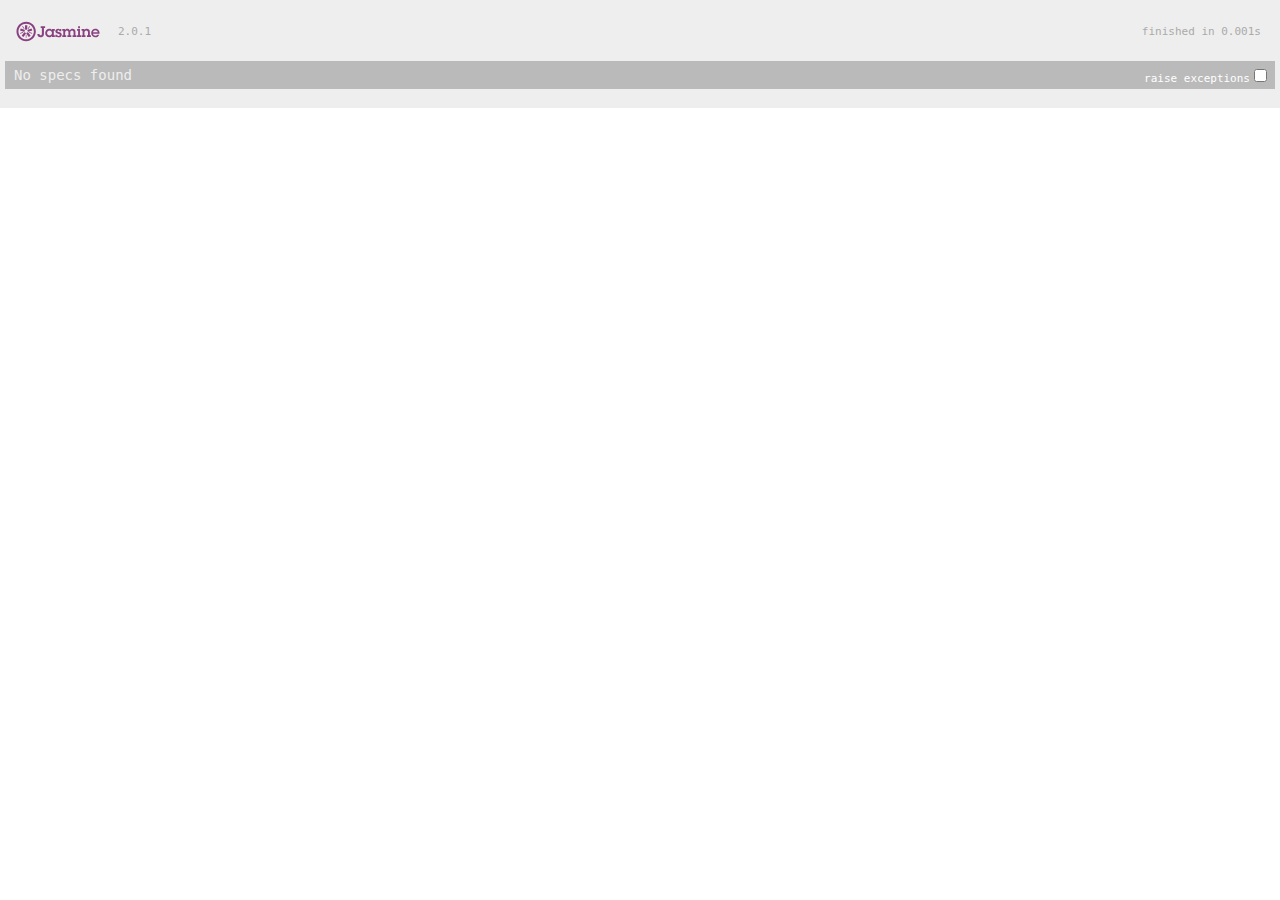
==== specs.html @ 72217375 "Include the basics, including Jasmine 2.0.1 for unit tests" ====
<!DOCTYPE HTML>
<html>
<head>
	<meta http-equiv="Content-Type" content="text/html; charset=UTF-8">
	<title>Jasmine Spec Runner v2.0.1</title>

	<link rel="shortcut icon" type="image/png" href="lib/jasmine-2.0.1/jasmine_favicon.png">
	<link rel="stylesheet" type="text/css" href="lib/jasmine-2.0.1/jasmine.css">

	<script type="text/javascript" src="lib/jasmine-2.0.1/jasmine.js"></script>
	<script type="text/javascript" src="lib/jasmine-2.0.1/jasmine-html.js"></script>
	<script type="text/javascript" src="lib/jasmine-2.0.1/boot.js"></script>
</head>

<body>
</body>
</html>
---- lib/jasmine-2.0.1/jasmine.css ----
body { overflow-y: scroll; }

.jasmine_html-reporter { background-color: #eeeeee; padding: 5px; margin: -8px; font-size: 11px; font-family: Monaco, "Lucida Console", monospace; line-height: 14px; color: #333333; }
.jasmine_html-reporter a { text-decoration: none; }
.jasmine_html-reporter a:hover { text-decoration: underline; }
.jasmine_html-reporter p, .jasmine_html-reporter h1, .jasmine_html-reporter h2, .jasmine_html-reporter h3, .jasmine_html-reporter h4, .jasmine_html-reporter h5, .jasmine_html-reporter h6 { margin: 0; line-height: 14px; }
.jasmine_html-reporter .banner, .jasmine_html-reporter .symbol-summary, .jasmine_html-reporter .summary, .jasmine_html-reporter .result-message, .jasmine_html-reporter .spec .description, .jasmine_html-reporter .spec-detail .description, .jasmine_html-reporter .alert .bar, .jasmine_html-reporter .stack-trace { padding-left: 9px; padding-right: 9px; }
.jasmine_html-reporter .banner { position: relative; }
.jasmine_html-reporter .banner .title { background: url('[data-uri]') no-repeat; background: url('[data-uri]') no-repeat, none; -webkit-background-size: 100%; -moz-background-size: 100%; -o-background-size: 100%; background-size: 100%; display: block; float: left; width: 90px; height: 25px; }
.jasmine_html-reporter .banner .version { margin-left: 14px; position: relative; top: 6px; }
.jasmine_html-reporter .banner .duration { position: absolute; right: 14px; top: 6px; }
.jasmine_html-reporter #jasmine_content { position: fixed; right: 100%; }
.jasmine_html-reporter .version { color: #aaaaaa; }
.jasmine_html-reporter .banner { margin-top: 14px; }
.jasmine_html-reporter .duration { color: #aaaaaa; float: right; }
.jasmine_html-reporter .symbol-summary { overflow: hidden; *zoom: 1; margin: 14px 0; }
.jasmine_html-reporter .symbol-summary li { display: inline-block; height: 8px; width: 14px; font-size: 16px; }
.jasmine_html-reporter .symbol-summary li.passed { font-size: 14px; }
.jasmine_html-reporter .symbol-summary li.passed:before { color: #007069; content: "\02022"; }
.jasmine_html-reporter .symbol-summary li.failed { line-height: 9px; }
.jasmine_html-reporter .symbol-summary li.failed:before { color: #ca3a11; content: "\d7"; font-weight: bold; margin-left: -1px; }
.jasmine_html-reporter .symbol-summary li.disabled { font-size: 14px; }
.jasmine_html-reporter .symbol-summary li.disabled:before { color: #bababa; content: "\02022"; }
.jasmine_html-reporter .symbol-summary li.pending { line-height: 17px; }
.jasmine_html-reporter .symbol-summary li.pending:before { color: #ba9d37; content: "*"; }
.jasmine_html-reporter .exceptions { color: #fff; float: right; margin-top: 5px; margin-right: 5px; }
.jasmine_html-reporter .bar { line-height: 28px; font-size: 14px; display: block; color: #eee; }
.jasmine_html-reporter .bar.failed { background-color: #ca3a11; }
.jasmine_html-reporter .bar.passed { background-color: #007069; }
.jasmine_html-reporter .bar.skipped { background-color: #bababa; }
.jasmine_html-reporter .bar.menu { background-color: #fff; color: #aaaaaa; }
.jasmine_html-reporter .bar.menu a { color: #333333; }
.jasmine_html-reporter .bar a { color: white; }
.jasmine_html-reporter.spec-list .bar.menu.failure-list, .jasmine_html-reporter.spec-list .results .failures { display: none; }
.jasmine_html-reporter.failure-list .bar.menu.spec-list, .jasmine_html-reporter.failure-list .summary { display: none; }
.jasmine_html-reporter .running-alert { background-color: #666666; }
.jasmine_html-reporter .results { margin-top: 14px; }
.jasmine_html-reporter.showDetails .summaryMenuItem { font-weight: normal; text-decoration: inherit; }
.jasmine_html-reporter.showDetails .summaryMenuItem:hover { text-decoration: underline; }
.jasmine_html-reporter.showDetails .detailsMenuItem { font-weight: bold; text-decoration: underline; }
.jasmine_html-reporter.showDetails .summary { display: none; }
.jasmine_html-reporter.showDetails #details { display: block; }
.jasmine_html-reporter .summaryMenuItem { font-weight: bold; text-decoration: underline; }
.jasmine_html-reporter .summary { margin-top: 14px; }
.jasmine_html-reporter .summary ul { list-style-type: none; margin-left: 14px; padding-top: 0; padding-left: 0; }
.jasmine_html-reporter .summary ul.suite { margin-top: 7px; margin-bottom: 7px; }
.jasmine_html-reporter .summary li.passed a { color: #007069; }
.jasmine_html-reporter .summary li.failed a { color: #ca3a11; }
.jasmine_html-reporter .summary li.empty a { color: #ba9d37; }
.jasmine_html-reporter .summary li.pending a { color: #ba9d37; }
.jasmine_html-reporter .description + .suite { margin-top: 0; }
.jasmine_html-reporter .suite { margin-top: 14px; }
.jasmine_html-reporter .suite a { color: #333333; }
.jasmine_html-reporter .failures .spec-detail { margin-bottom: 28px; }
.jasmine_html-reporter .failures .spec-detail .description { background-color: #ca3a11; }
.jasmine_html-reporter .failures .spec-detail .description a { color: white; }
.jasmine_html-reporter .result-message { padding-top: 14px; color: #333333; white-space: pre; }
.jasmine_html-reporter .result-message span.result { display: block; }
.jasmine_html-reporter .stack-trace { margin: 5px 0 0 0; max-height: 224px; overflow: auto; line-height: 18px; color: #666666; border: 1px solid #ddd; background: white; white-space: pre; }
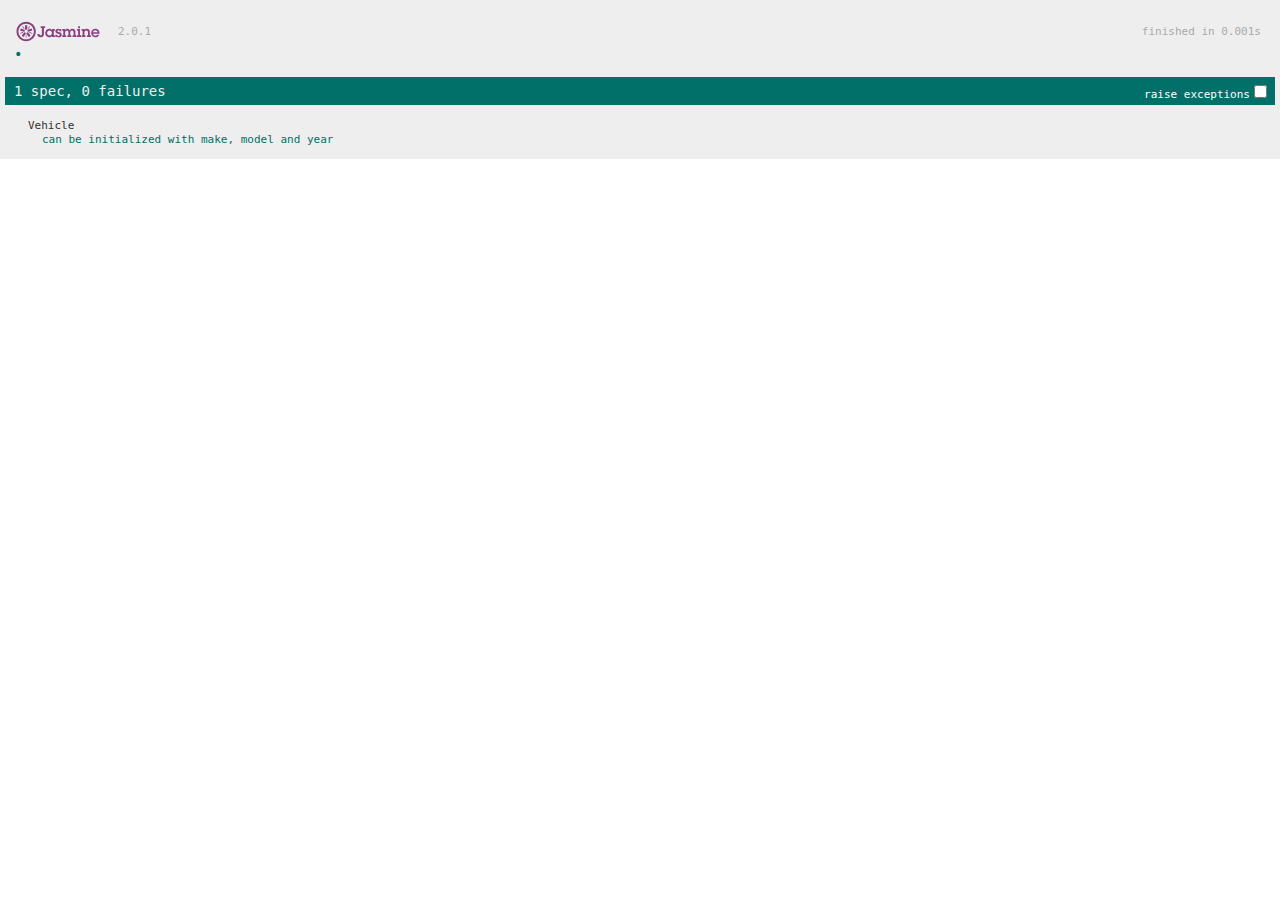
==== commit 7378445a: "Create a Vehicle base class with minimal fields" ====
--- a/specs.html
+++ b/specs.html
@@ -10,6 +10,10 @@
 	<script type="text/javascript" src="lib/jasmine-2.0.1/jasmine.js"></script>
 	<script type="text/javascript" src="lib/jasmine-2.0.1/jasmine-html.js"></script>
 	<script type="text/javascript" src="lib/jasmine-2.0.1/boot.js"></script>
+
+	<script type="text/javascript" src="src/model/vehicle.js"></script>
+
+	<script type="text/javascript" src="spec/model/vehicle-spec.js"></script>
 </head>
 
 <body>
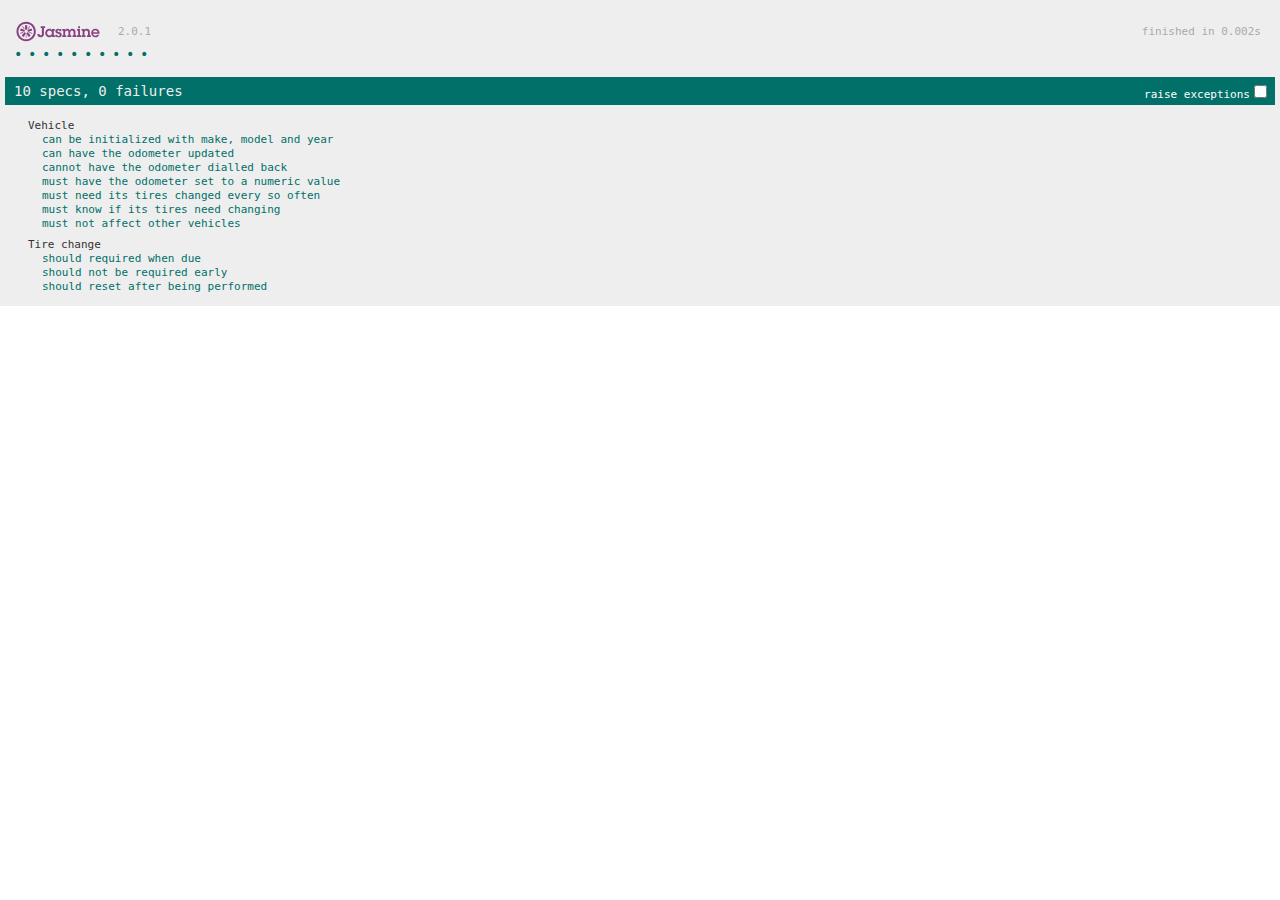
==== commit a6734224: "Set up a class structure for adding vehicle maintenance operations to vehicles" ====
--- a/specs.html
+++ b/specs.html
@@ -12,8 +12,11 @@
 	<script type="text/javascript" src="lib/jasmine-2.0.1/boot.js"></script>
 
 	<script type="text/javascript" src="src/model/vehicle.js"></script>
+	<script type="text/javascript" src="src/model/maintenanceOperation.js"></script>
+	<script type="text/javascript" src="src/model/tireChangeOperation.js"></script>
 
 	<script type="text/javascript" src="spec/model/vehicle-spec.js"></script>
+	<script type="text/javascript" src="spec/model/tireChangeOperation-spec.js"></script>
 </head>
 
 <body>
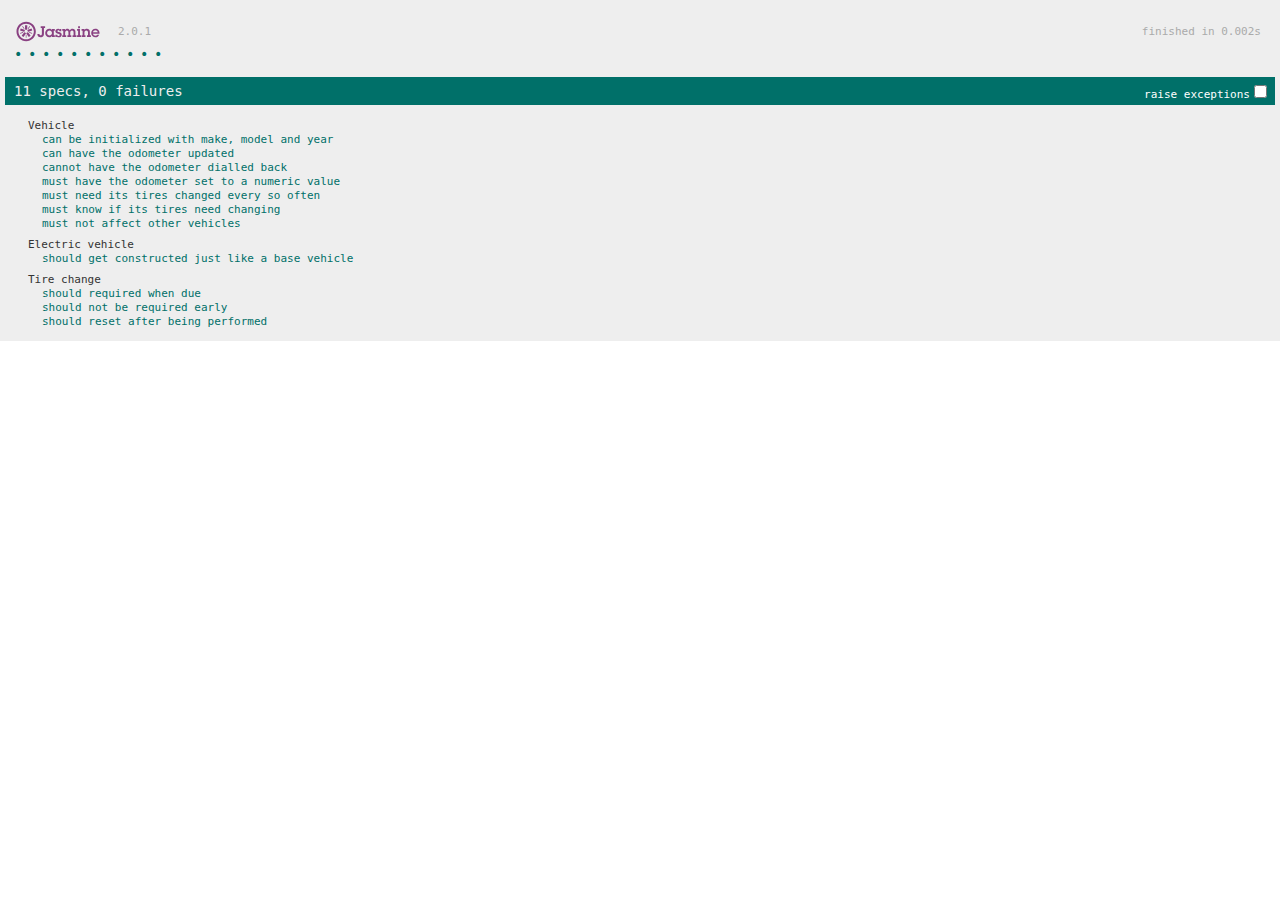
==== commit 02e8f939: "Add another vehicle type" ====
--- a/specs.html
+++ b/specs.html
@@ -11,11 +11,14 @@
 	<script type="text/javascript" src="lib/jasmine-2.0.1/jasmine-html.js"></script>
 	<script type="text/javascript" src="lib/jasmine-2.0.1/boot.js"></script>
 
-	<script type="text/javascript" src="src/model/vehicle.js"></script>
 	<script type="text/javascript" src="src/model/maintenanceOperation.js"></script>
 	<script type="text/javascript" src="src/model/tireChangeOperation.js"></script>
+	<script type="text/javascript" src="src/model/replaceBatteryOperation.js"></script>
+	<script type="text/javascript" src="src/model/vehicle.js"></script>
+	<script type="text/javascript" src="src/model/electricVehicle.js"></script>
 
 	<script type="text/javascript" src="spec/model/vehicle-spec.js"></script>
+	<script type="text/javascript" src="spec/model/electricVehicle-spec.js"></script>
 	<script type="text/javascript" src="spec/model/tireChangeOperation-spec.js"></script>
 </head>
 
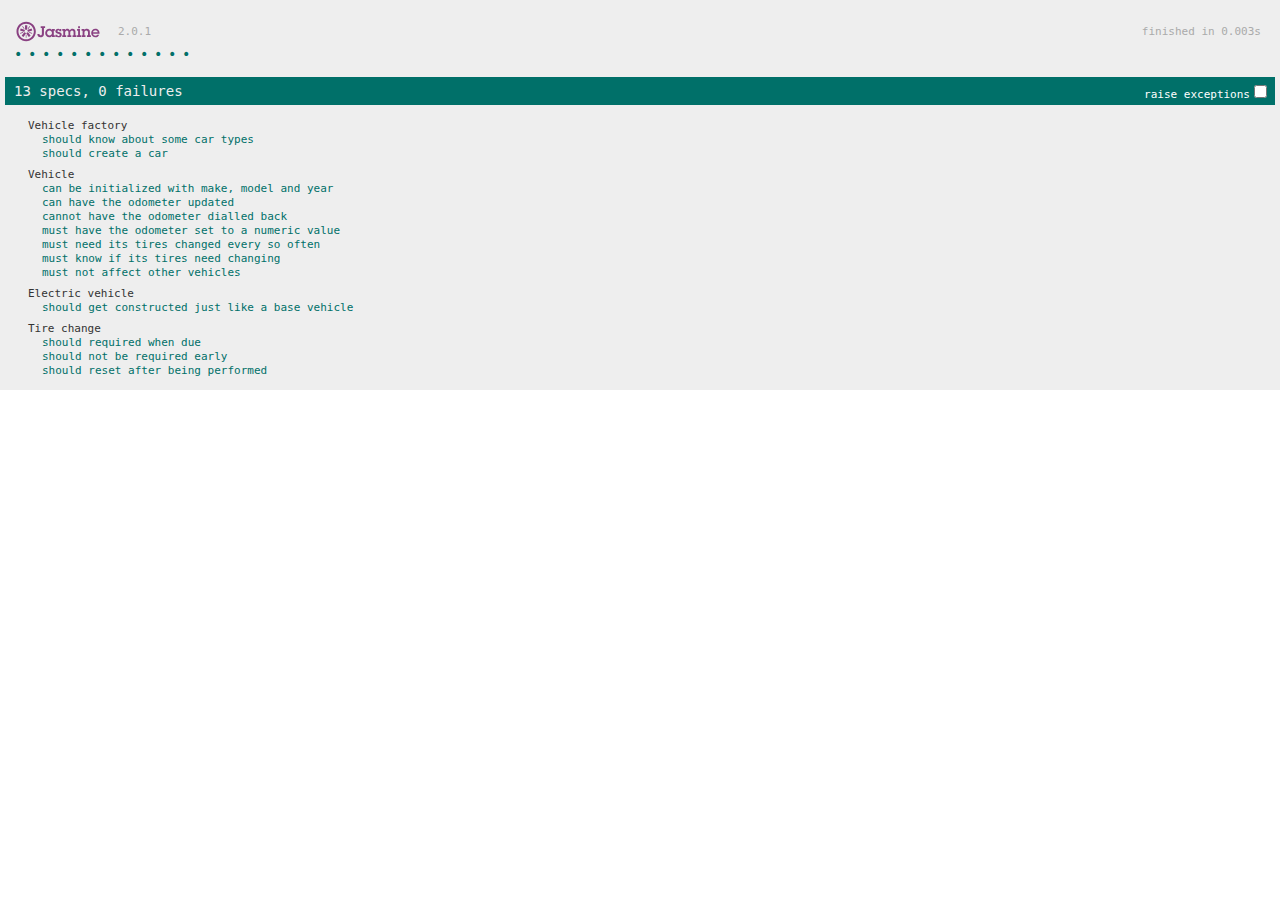
==== commit 04385b9a: "Add more vehicle types and a handy car factory" ====
--- a/specs.html
+++ b/specs.html
@@ -14,12 +14,19 @@
 	<script type="text/javascript" src="src/model/maintenanceOperation.js"></script>
 	<script type="text/javascript" src="src/model/tireChangeOperation.js"></script>
 	<script type="text/javascript" src="src/model/replaceBatteryOperation.js"></script>
+	<script type="text/javascript" src="src/model/changeOilOperation.js"></script>
 	<script type="text/javascript" src="src/model/vehicle.js"></script>
+	<script type="text/javascript" src="src/model/petrolVehicle.js"></script>
+	<script type="text/javascript" src="src/model/dieselVehicle.js"></script>
 	<script type="text/javascript" src="src/model/electricVehicle.js"></script>
+	<script type="text/javascript" src="src/model/vehicleFactory.js"></script>
+	<script type="text/javascript" src="src/model/garage.js"></script>
 
+	<script type="text/javascript" src="spec/model/vehicleFactory-spec.js"></script>
 	<script type="text/javascript" src="spec/model/vehicle-spec.js"></script>
 	<script type="text/javascript" src="spec/model/electricVehicle-spec.js"></script>
 	<script type="text/javascript" src="spec/model/tireChangeOperation-spec.js"></script>
+	<script type="text/javascript" src="spec/model/garage-spec.js"></script>
 </head>
 
 <body>
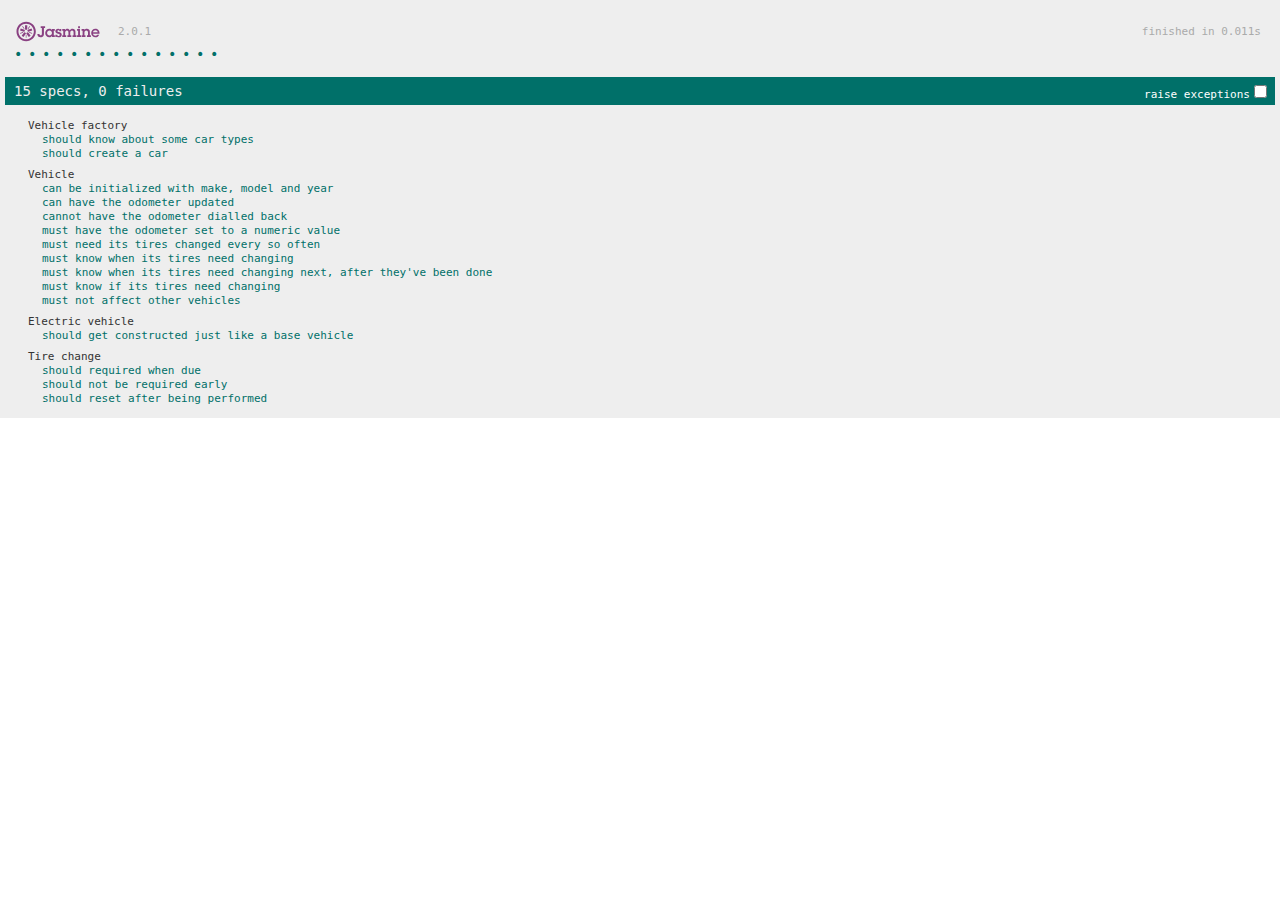
==== commit f3fa9177: "Make maintenance UI make more sense" ====
--- a/specs.html
+++ b/specs.html
@@ -15,6 +15,7 @@
 	<script type="text/javascript" src="src/model/tireChangeOperation.js"></script>
 	<script type="text/javascript" src="src/model/replaceBatteryOperation.js"></script>
 	<script type="text/javascript" src="src/model/changeOilOperation.js"></script>
+	<script type="text/javascript" src="src/model/changeSparkPlugsOperation.js"></script>
 	<script type="text/javascript" src="src/model/vehicle.js"></script>
 	<script type="text/javascript" src="src/model/petrolVehicle.js"></script>
 	<script type="text/javascript" src="src/model/dieselVehicle.js"></script>
